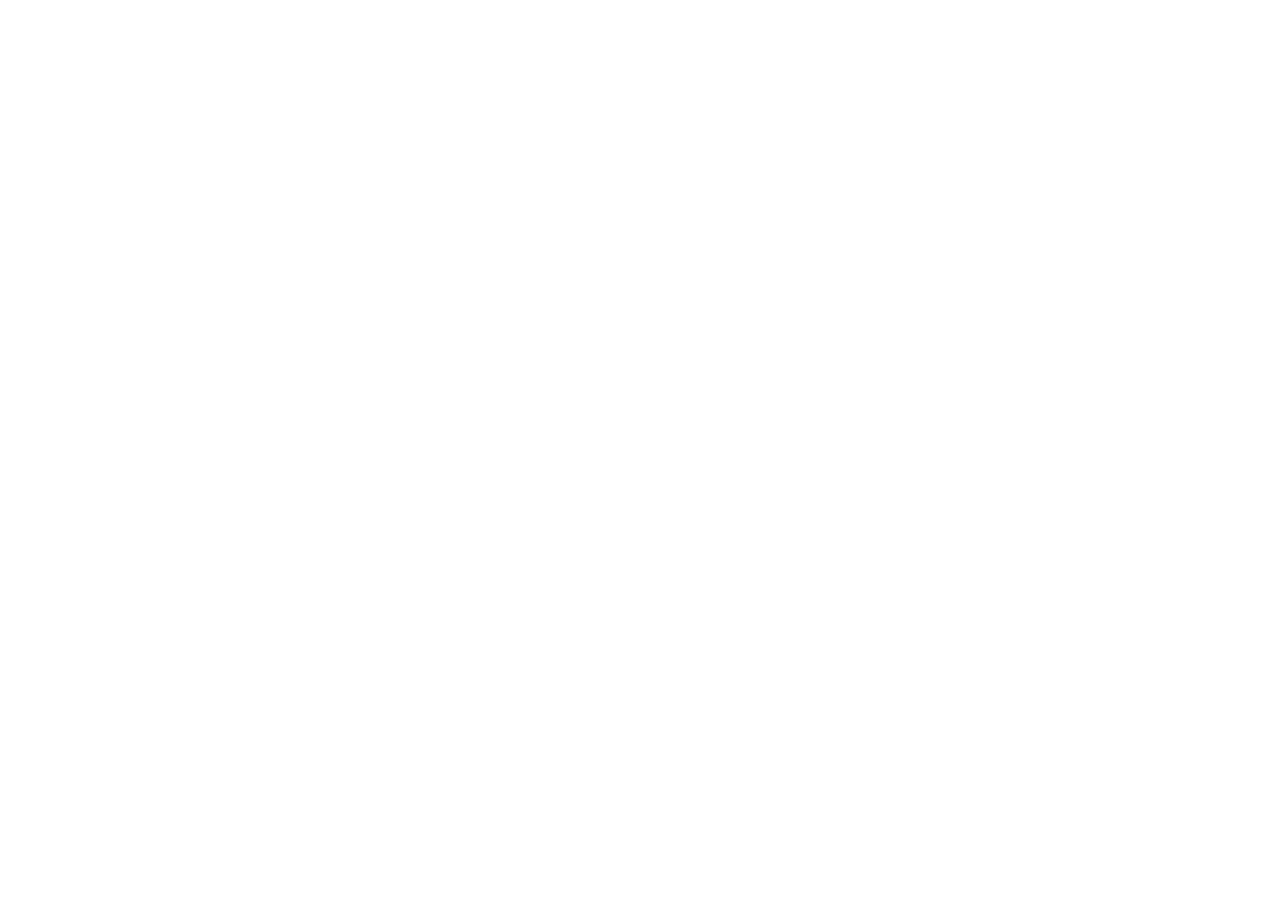
==== index.html @ 9cecc64f "primer compromiso" ====
<!DOCTYPE html>
<html lang="es">
<head>
    <meta charset="UTF-8">
    <title>Boutique Ambar</title>
    <link href="https://cdn.jsdelivr.net/npm/bootstrap@5.3.2/dist/css/bootstrap.min.css">
    <link rel="stylesheet" href="assets/css/style.css">
    <link rel="shortcut icon" href="assets/img/logo.png" type="image/x-icon">
    <link href="https://fonts.googleapis.com/css2?family=Roboto:ital,wght@0,100;0,400;1,300&display=swap" rel="stylesheet">

</head>
<body>





<script src="https://cdn.jsdelivr.net/npm/bootstrap@5.3.2/dist/js/bootstrap.bundle.min.js"></script>
</body>
</html>
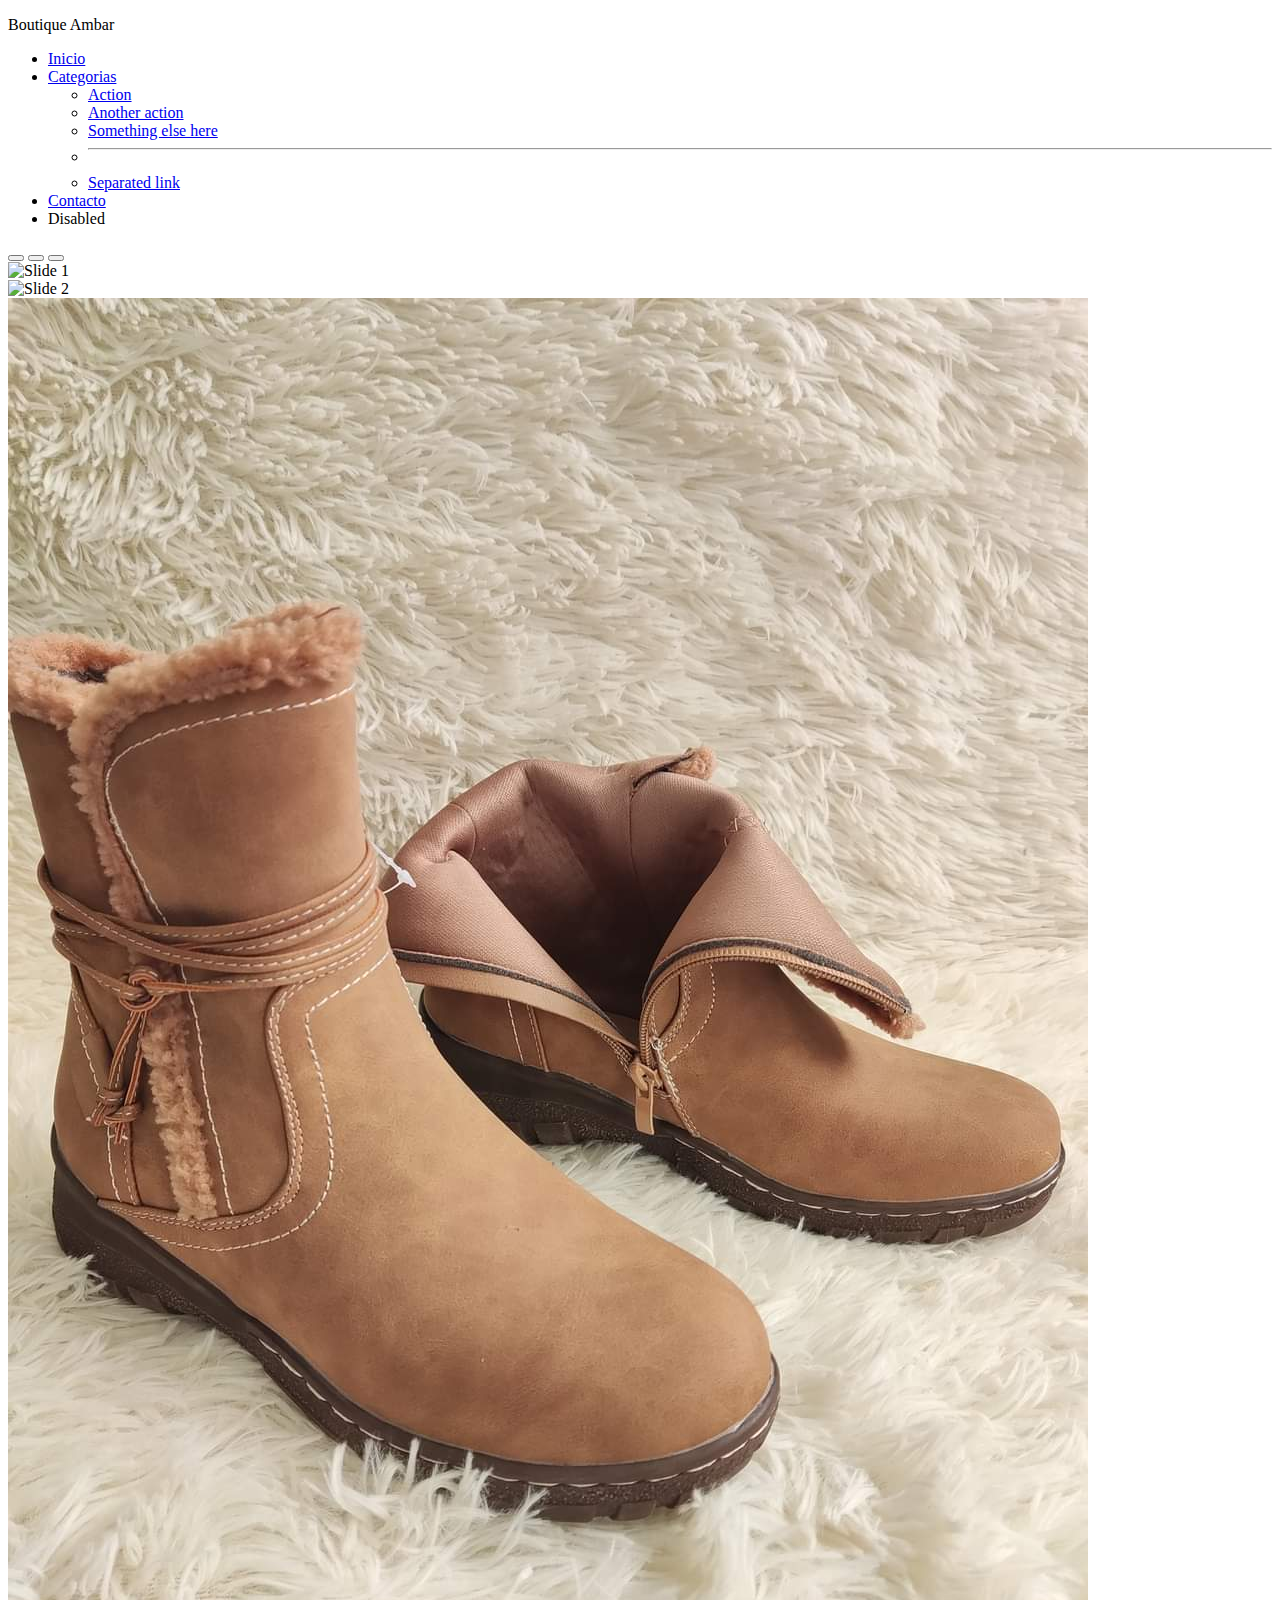
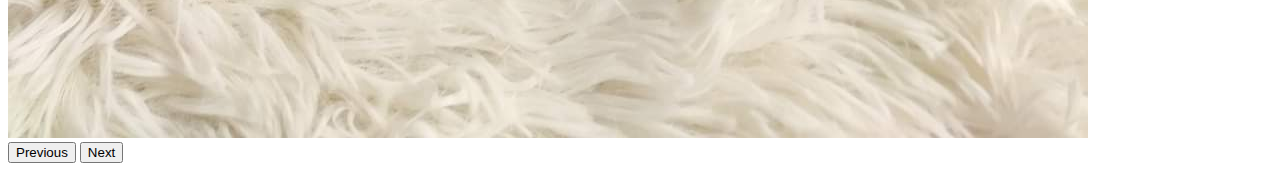
==== commit 03660cbd: "Nueva pagina" ====
--- a/index.html
+++ b/index.html
@@ -3,18 +3,67 @@
 <head>
     <meta charset="UTF-8">
     <title>Boutique Ambar</title>
-    <link href="https://cdn.jsdelivr.net/npm/bootstrap@5.3.2/dist/css/bootstrap.min.css">
+    <link href="https://cdn.jsdelivr.net/npm/bootstrap@5.3.2/dist/css/bootstrap.min.css" rel="stylesheet" integrity="sha384-T3c6CoIi6uLrA9TneNEoa7RxnatzjcDSCmG1MXxSR1GAsXEV/Dwwykc2MPK8M2HN" crossorigin="anonymous">
     <link rel="stylesheet" href="assets/css/style.css">
     <link rel="shortcut icon" href="assets/img/logo.png" type="image/x-icon">
     <link href="https://fonts.googleapis.com/css2?family=Roboto:ital,wght@0,100;0,400;1,300&display=swap" rel="stylesheet">
 
 </head>
 <body>
+    <header class="container-fluid bg-primary d-flex justify-content-center">
+        <p class="text-light mb-0 p-2 fs-6">Boutique Ambar</p>
+    </header>
+    <ul class="nav nav-tabs">
+        <li class="nav-item">
+            <a class="nav-link active" aria-current="page" href="#">Inicio</a>
+        </li>
+        <li class="nav-item dropdown">
+            <a class="nav-link dropdown-toggle" data-bs-toggle="dropdown" href="#" role="button" aria-expanded="false">Categorias</a>
+            <ul class="dropdown-menu">
+                <li><a class="dropdown-item" href="#">Action</a></li>
+                <li><a class="dropdown-item" href="#">Another action</a></li>
+                <li><a class="dropdown-item" href="#">Something else here</a></li>
+                <li><hr class="dropdown-divider"></li>
+                <li><a class="dropdown-item" href="#">Separated link</a></li>
+            </ul>
+        </li>
+        <li class="nav-item">
+            <a class="nav-link" href="#">Contacto</a>
+        </li>
+        <li class="nav-item">
+            <a class="nav-link disabled" aria-disabled="true">Disabled</a>
+        </li>
+    </ul>
+    <div id="carouselExampleIndicators" class="carousel slide">
+        <div class="carousel-indicators">
+            <button type="button" data-bs-target="#carouselExampleIndicators" data-bs-slide-to="0" class="active" aria-current="true" aria-label="Slide 1"></button>
+            <button type="button" data-bs-target="#carouselExampleIndicators" data-bs-slide-to="1" aria-label="Slide 2"></button>
+            <button type="button" data-bs-target="#carouselExampleIndicators" data-bs-slide-to="2" aria-label="Slide 3"></button>
+        </div>
+        <div class="carousel-inner">
+            <div class="carousel-item active">
+                <img src="assets/img/Zapatillas%20Deportivas.jpg" class="d-block w-100" alt="Slide 1">
+            </div>
+            <div class="carousel-item">
+                <img src="assets/img/Diseño%20sin%20título.jpg" class="d-block w-100" alt="Slide 2">
+            </div>
+            <div class="carousel-item">
+                <img src="assets/img/Botines.jpg" class="d-block w-100" alt="Slide 3">
+            </div>
+        </div>
+        <button class="carousel-control-prev" type="button" data-bs-target="#carouselExampleIndicators" data-bs-slide="prev">
+            <span class="carousel-control-prev-icon" aria-hidden="true"></span>
+            <span class="visually-hidden">Previous</span>
+        </button>
+        <button class="carousel-control-next" type="button" data-bs-target="#carouselExampleIndicators" data-bs-slide="next">
+            <span class="carousel-control-next-icon" aria-hidden="true"></span>
+            <span class="visually-hidden">Next</span>
+        </button>
+    </div>
 
 
 
 
-
-<script src="https://cdn.jsdelivr.net/npm/bootstrap@5.3.2/dist/js/bootstrap.bundle.min.js"></script>
+    <script src="https://cdn.jsdelivr.net/npm/bootstrap@5.3.2/dist/js/bootstrap.bundle.min.js" integrity="sha384-C6RzsynM9kWDrMNeT87bh95OGNyZPhcTNXj1NW7RuBCsyN/o0jlpcV8Qyq46cDfL" crossorigin="anonymous"></script>
 </body>
 </html>--- a/assets/css/style.css
+++ b/assets/css/style.css
@@ -0,0 +1,7 @@
+@import url('https://fonts.googleapis.com/css2?family=Roboto:ital,wght@0,100;0,400;1,300&display=swap');
+body{
+    overflow-x: hidden;
+}
+.carousel-inner{
+
+}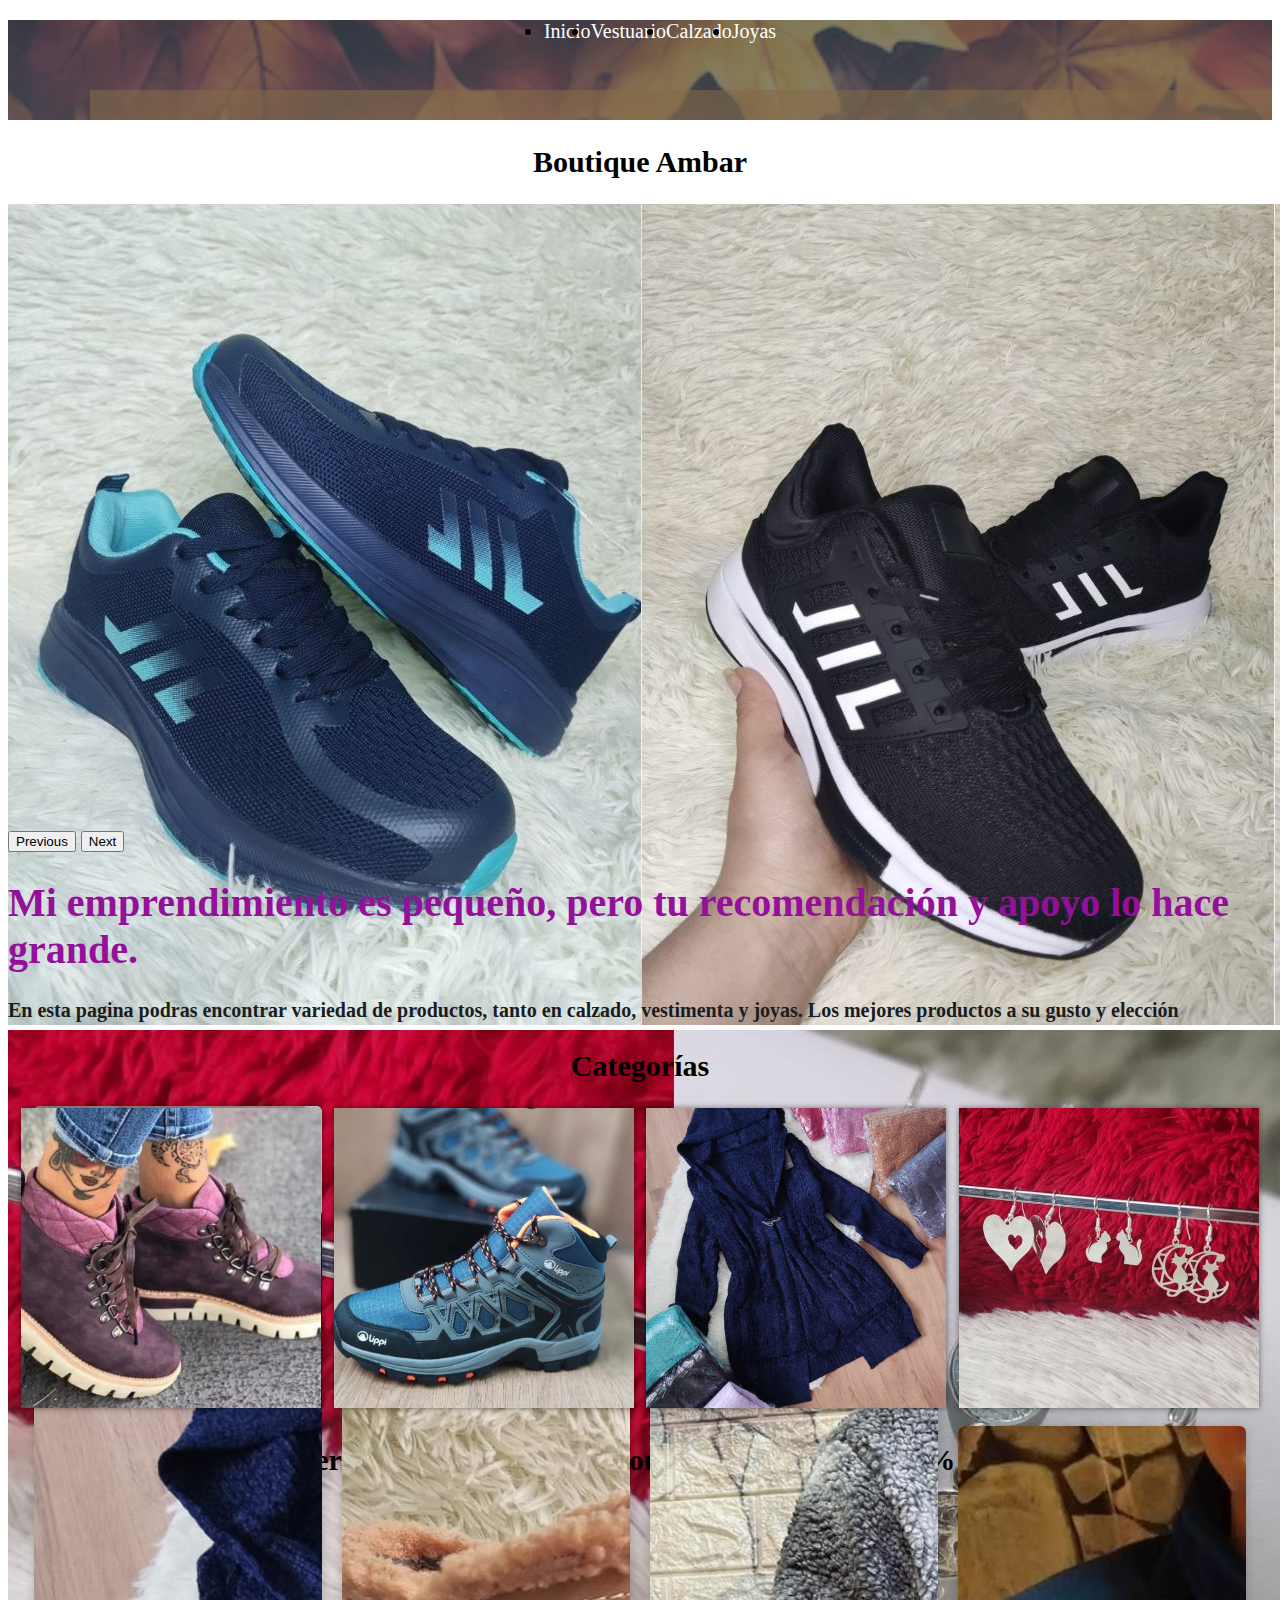
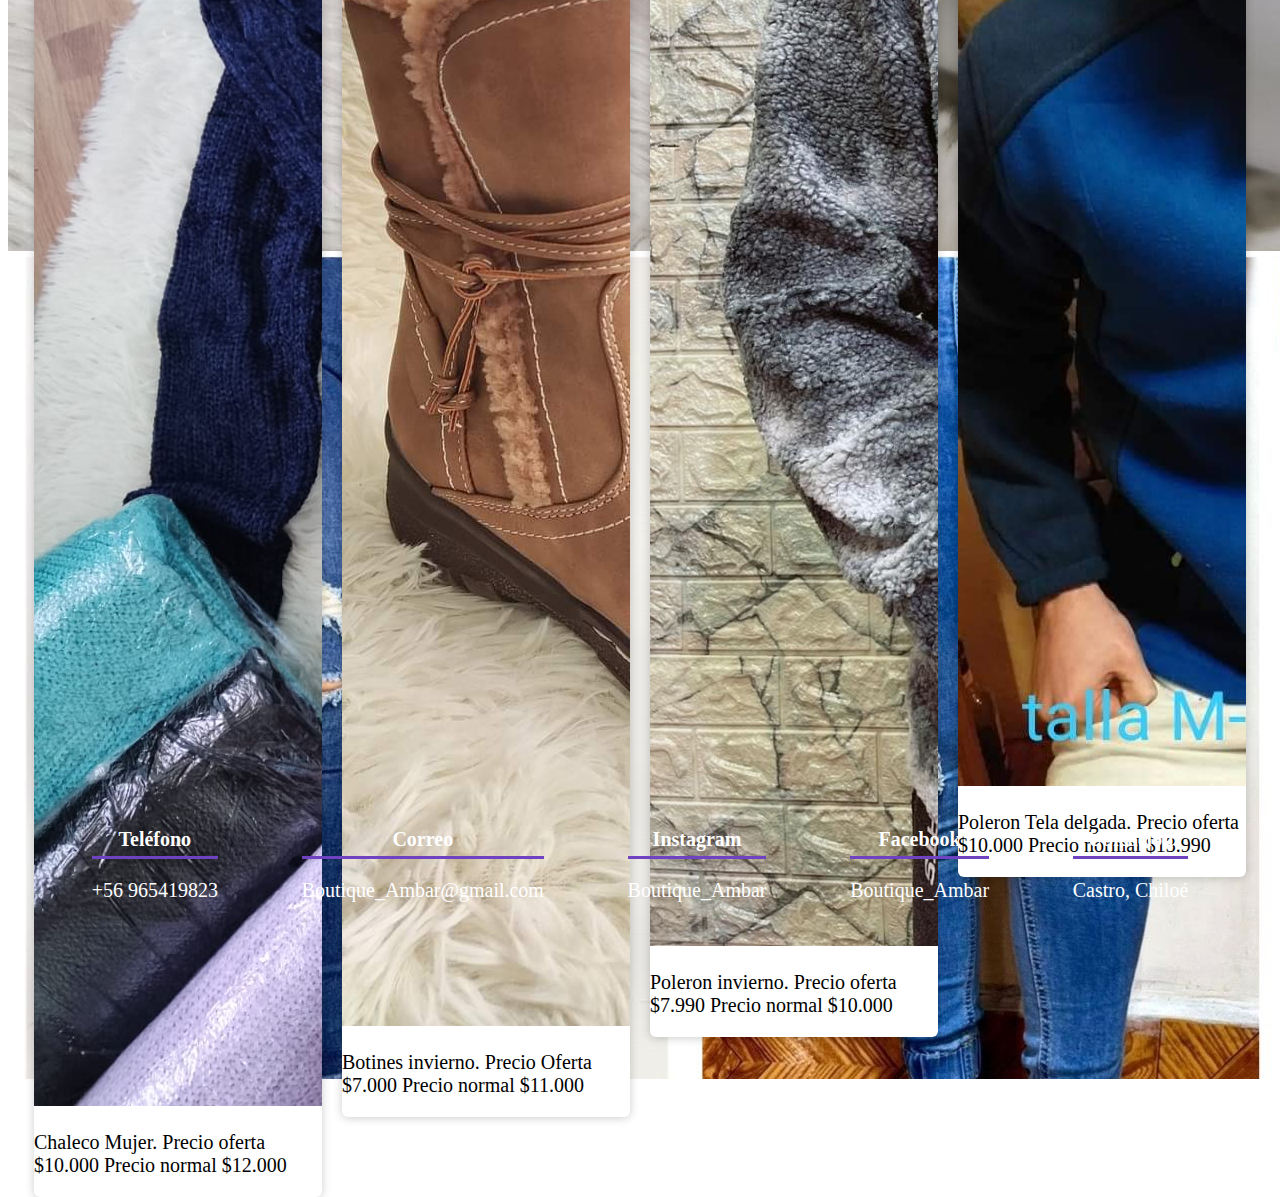
==== commit cc27eb5a: "Termino de pagina" ====
--- a/index.html
+++ b/index.html
@@ -3,67 +3,161 @@
 <head>
     <meta charset="UTF-8">
     <title>Boutique Ambar</title>
-    <link href="https://cdn.jsdelivr.net/npm/bootstrap@5.3.2/dist/css/bootstrap.min.css" rel="stylesheet" integrity="sha384-T3c6CoIi6uLrA9TneNEoa7RxnatzjcDSCmG1MXxSR1GAsXEV/Dwwykc2MPK8M2HN" crossorigin="anonymous">
+    <link href="https://cdn.jsdelivr.net/npm/bootstrap@5.3.2/dist/css/bootstrap.min.css" rel="stylesheet"
+          integrity="sha384-T3c6CoIi6uLrA9TneNEoa7RxnatzjcDSCmG1MXxSR1GAsXEV/Dwwykc2MPK8M2HN" crossorigin="anonymous">
     <link rel="stylesheet" href="assets/css/style.css">
     <link rel="shortcut icon" href="assets/img/logo.png" type="image/x-icon">
-    <link href="https://fonts.googleapis.com/css2?family=Roboto:ital,wght@0,100;0,400;1,300&display=swap" rel="stylesheet">
+    <link href="https://fonts.googleapis.com/css2?family=Roboto:ital,wght@0,100;0,400;1,300&display=swap"
+          rel="stylesheet">
 
 </head>
 <body>
-    <header class="container-fluid bg-primary d-flex justify-content-center">
-        <p class="text-light mb-0 p-2 fs-6">Boutique Ambar</p>
-    </header>
-    <ul class="nav nav-tabs">
-        <li class="nav-item">
-            <a class="nav-link active" aria-current="page" href="#">Inicio</a>
-        </li>
-        <li class="nav-item dropdown">
-            <a class="nav-link dropdown-toggle" data-bs-toggle="dropdown" href="#" role="button" aria-expanded="false">Categorias</a>
-            <ul class="dropdown-menu">
-                <li><a class="dropdown-item" href="#">Action</a></li>
-                <li><a class="dropdown-item" href="#">Another action</a></li>
-                <li><a class="dropdown-item" href="#">Something else here</a></li>
-                <li><hr class="dropdown-divider"></li>
-                <li><a class="dropdown-item" href="#">Separated link</a></li>
-            </ul>
-        </li>
-        <li class="nav-item">
-            <a class="nav-link" href="#">Contacto</a>
-        </li>
-        <li class="nav-item">
-            <a class="nav-link disabled" aria-disabled="true">Disabled</a>
-        </li>
-    </ul>
-    <div id="carouselExampleIndicators" class="carousel slide">
-        <div class="carousel-indicators">
-            <button type="button" data-bs-target="#carouselExampleIndicators" data-bs-slide-to="0" class="active" aria-current="true" aria-label="Slide 1"></button>
-            <button type="button" data-bs-target="#carouselExampleIndicators" data-bs-slide-to="1" aria-label="Slide 2"></button>
-            <button type="button" data-bs-target="#carouselExampleIndicators" data-bs-slide-to="2" aria-label="Slide 3"></button>
-        </div>
+<header class="container-fluid bg-primary">
+<ul class="nav justify-content-center">
+    <li class="nav-item">
+        <a class="nav-link active" aria-current="page" href="index.html">Inicio</a>
+    </li>
+    <li class="nav-item">
+        <a class="nav-link" href="ropa.html">Vestuario</a>
+    </li>
+    <li class="nav-item">
+        <a class="nav-link" href="calzadodeportivo.html">Calzado</a>
+    </li>
+    <li class="nav-item">
+        <a class="nav-link" href="joyas.html">Joyas</a>
+    </li>
+</ul>
+</header>
+<section class="texto-header">
+    <h2>Boutique Ambar</h2>
+</section>
+<section class="carrusel">
+    <div id="carouselExampleInterval" class="carousel slide" data-bs-ride="carousel">
         <div class="carousel-inner">
-            <div class="carousel-item active">
-                <img src="assets/img/Zapatillas%20Deportivas.jpg" class="d-block w-100" alt="Slide 1">
+            <div class="carousel-item active" data-bs-interval="3000">
+                <img src="assets/img/Zapatillas%20deportivas.jpg" class="d-block w-100" alt="...">
             </div>
-            <div class="carousel-item">
-                <img src="assets/img/Diseño%20sin%20título.jpg" class="d-block w-100" alt="Slide 2">
+            <div class="carousel-item" data-bs-interval="3000">
+                <img src="assets/img/Joyas.jpg" class="d-block w-100" alt="...">
             </div>
-            <div class="carousel-item">
-                <img src="assets/img/Botines.jpg" class="d-block w-100" alt="Slide 3">
+            <div class="carousel-item" data-bs-interval="3000">
+                <img src="assets/img/Jeans%20mujer.jpg" class="d-block w-100" alt="...">
             </div>
         </div>
-        <button class="carousel-control-prev" type="button" data-bs-target="#carouselExampleIndicators" data-bs-slide="prev">
+        <button class="carousel-control-prev" type="button" data-bs-target="#carouselExampleInterval"
+                data-bs-slide="prev">
             <span class="carousel-control-prev-icon" aria-hidden="true"></span>
             <span class="visually-hidden">Previous</span>
         </button>
-        <button class="carousel-control-next" type="button" data-bs-target="#carouselExampleIndicators" data-bs-slide="next">
+        <button class="carousel-control-next" type="button" data-bs-target="#carouselExampleInterval"
+                data-bs-slide="next">
             <span class="carousel-control-next-icon" aria-hidden="true"></span>
             <span class="visually-hidden">Next</span>
         </button>
     </div>
+</section>
+<section class="w-50 mx-auto text-center pt-5">
+    <h1 class="p-3 fs-2 text-uppercase border-top border-3">Mi emprendimiento es pequeño, pero tu recomendación y apoyo
+        lo hace grande.</h1>
+</section>
+<section class="w-50 mx-auto text-center pt-5">
+    <h4 class="p-3 fs-4 border-top border-3">En esta pagina podras encontrar variedad de productos, tanto en calzado,
+        vestimenta y joyas. Los mejores productos a su gusto y elección</h4>
+</section>
+<section class="Categorias">
+    <div class="container">
+        <h2 class="Titulo fs-2">Categorías</h2>
+        <div class="galeria-port">
+            <div class="imagen-port">
+                <img src="assets/img/Botin%20morado%20mujer.jpg">
+                <div class="hover-galeria">
+                    <img src="assets/img/logo%20calzado%20dm.jpg">
+                </div>
+            </div>
+            <div class="imagen-port">
+                <img src="assets/img/Bototos%20Hombre.png">
+                <div class="hover-galeria">
+                    <img src="assets/img/logo%20calzado%20vr.jpg">
+                </div>
+            </div>
+            <div class="imagen-port">
+                <img src="assets/img/Chaleco.jpeg">
+                <div class="hover-galeria">
+                    <img src="assets/img/logo%20vestuario%20vr.jpg">
+                </div>
+            </div>
+            <div class="imagen-port">
+                <img src="assets/img/aros.jpeg">
+                <div class="hover-galeria">
+                    <img src="assets/img/logo%20joyas.jpg">
+                </div>
+            </div>
+        </div>
+    </div>
+    </div>
+</section>
+<section class="container justify-content-center ">
+    <div class="titulo bg-danger">
+        <h2>Oferta en productos seleccionados hasta con un 30% off</h2>
+    </div>
+</section>
+<section class="tarjetas">
+    <div class="card" style="width: 18rem;">
+        <img src="assets/img/Chaleco.jpeg" class="card-img-top" alt="...">
+        <div class="card-body">
+            <p class="card-text">Chaleco Mujer. Precio oferta $10.000
+            Precio normal $12.000</p>
+        </div>
+    </div>
+    <div class="card" style="width: 18rem;">
+        <img src="assets/img/Botines.jpg" class="card-img-top" alt="...">
+        <div class="card-body">
+            <p class="card-text">Botines invierno. Precio Oferta $7.000
+            Precio normal $11.000</p>
+        </div>
+    </div>
+    <div class="card" style="width: 18rem;">
+        <img src="assets/img/Poleron%20invierno%20Hombre.jpg" class="card-img-top" alt="...">
+        <div class="card-body">
+            <p class="card-text">Poleron invierno. Precio oferta $7.990
+            Precio normal $10.000</p>
+        </div>
+    </div>
+    <div class="card" style="width: 18rem;">
+        <img src="assets/img/Poleron%20Hombre.jpg" class="card-img-top" alt="...">
+        <div class="card-body">
+            <p class="card-text">Poleron Tela delgada. Precio oferta $10.000
+            Precio normal $13.990</p>
+        </div>
+    </div>
+</section>
 
-
-
-
-    <script src="https://cdn.jsdelivr.net/npm/bootstrap@5.3.2/dist/js/bootstrap.bundle.min.js" integrity="sha384-C6RzsynM9kWDrMNeT87bh95OGNyZPhcTNXj1NW7RuBCsyN/o0jlpcV8Qyq46cDfL" crossorigin="anonymous"></script>
+<footer>
+<div class="contenedor-footer">
+    <div class="content-foo">
+        <h4>Teléfono</h4>
+        <p>+56 965419823</p>
+    </div>
+    <div class="content-foo">
+        <h4>Correo</h4>
+        <p>Boutique_Ambar@gmail.com</p>
+    </div>
+    <div class="content-foo">
+        <h4>Instagram</h4>
+        <p>Boutique_Ambar</p>
+    </div>
+    <div class="content-foo">
+        <h4>Facebook</h4>
+        <p>Boutique_Ambar</p>
+    </div>
+    <div class="content-foo">
+        <h4>Ubicación</h4>
+        <p>Castro, Chiloé</p>
+    </div>
+</div>
+</footer>
+<script src="https://cdn.jsdelivr.net/npm/bootstrap@5.3.2/dist/js/bootstrap.bundle.min.js"
+        integrity="sha384-C6RzsynM9kWDrMNeT87bh95OGNyZPhcTNXj1NW7RuBCsyN/o0jlpcV8Qyq46cDfL"
+        crossorigin="anonymous"></script>
 </body>
 </html>--- a/assets/css/style.css
+++ b/assets/css/style.css
@@ -1,7 +1,136 @@
 @import url('https://fonts.googleapis.com/css2?family=Roboto:ital,wght@0,100;0,400;1,300&display=swap');
+
+header{
+    width: 100%;
+    height: 100px;
+    background: #bdc3c7;
+    background: -webkit-linear-gradient(to bottom, rgba(44, 62, 80, 0.6), rgba(189, 195, 199, 0.6)), url("../img/fondo.png");
+    background: linear-gradient(to bottom, rgba(44, 62, 80, 0.6), rgba(189, 195, 199, 0.6)), url("../img/fondo.png");
+    background-size: cover;
+    background-attachment: fixed;
+    position: relative;
+}
+
 body{
     overflow-x: hidden;
+    font-size: 20px;
+}
+.nav {
+    justify-content: center;
+    display: flex;
+}
+.nav-link:focus, .nav-link:hover {
+    color: #ffffff;
+}
+.nav-link {
+    display: block;
+    color: #ffffff;
+    text-decoration: #6f42c1;
+    background: 0 0;
+    border: 0;
+    transition: color .15s ease-in-out,background-color .15s ease-in-out,border-color .15s ease-in-out;
 }
 .carousel-inner{
+    max-height: 39rem;
+}
+h1{
+    color: #95109a;
+}
+h4{
+    color: #1a1d20;
+}
+h2{
+    text-align: center;
+}
 
+.galeria-port{
+    display: flex;
+    justify-content: space-evenly;
+    flex-wrap: wrap;
+}
+.imagen-port{
+    width: 300px;
+    margin-bottom: 10px;
+    height: 300px;
+    overflow: hidden;
+    position: relative;
+    cursor: pointer;
+    box-shadow: 0 0 6px 0 rgba(0, 0, 0, .5);
+}
+.imagen-port >img{
+    width: 100%;
+    height: 100%;
+    object-fit: cover;
+    display: block;
+}
+.hover-galeria{
+    position: absolute;
+    width: 100%;
+    height: 100%;
+    top:0;
+    transform: scale(0);
+    transition: transform .5s;
+    display: flex;
+    justify-content: center;
+    align-items: center;
+    flex-direction: column;
+}
+.hover-galeria >img{
+    width: 300px;
+    height: 300px;
+}
+.imagen-port:hover .hover-galeria{
+    transform: scale(1);
+
+}
+.tarjetas{
+    display: flex;
+    justify-content: center;
+    align-items: center;
+    height: 100vh;
+}
+.card{
+    width: 100%;
+    margin: 10px;
+    border-radius: 6px;
+    overflow: hidden;
+    background: white;
+    box-shadow: 0px 1px 10px rgba(0,0,0,0.2);
+    cursor: default;
+    transition: all 1000ms ease;
+    justify-content: center;
+    align-items: center;
+}
+.card:hover{
+    box-shadow: 5px 5px 20px rgba(0,0,0,0.4);
+    transform: translateY(-3%);
+}
+footer{
+width: 100%;
+height: 200px;
+background: #bdc3c7;
+background: -webkit-linear-gradient(to bottom, rgba(44, 62, 80, 0.6), rgba(189, 195, 199, 0.6)), url("../img/fondo.png");
+background: linear-gradient(to bottom, rgba(44, 62, 80, 0.6), rgba(189, 195, 199, 0.6)), url("../img/fondo.png");
+background-size: cover;
+background-attachment: fixed;
+position: relative;
+}
+.contenedor-footer{
+    display: flex;
+    width: 100%;
+    justify-content: space-evenly;
+    margin:auto;
+    padding-bottom: 50px;
+}
+.content-foo{
+    text-align: center;
+}
+.content-foo >h4{
+    color: white;
+    border-bottom: 3px solid #6f42c1;
+    padding-bottom: 5px;
+    margin-bottom: 10px;
+}
+.content-foo >p{
+    color: white;
 }